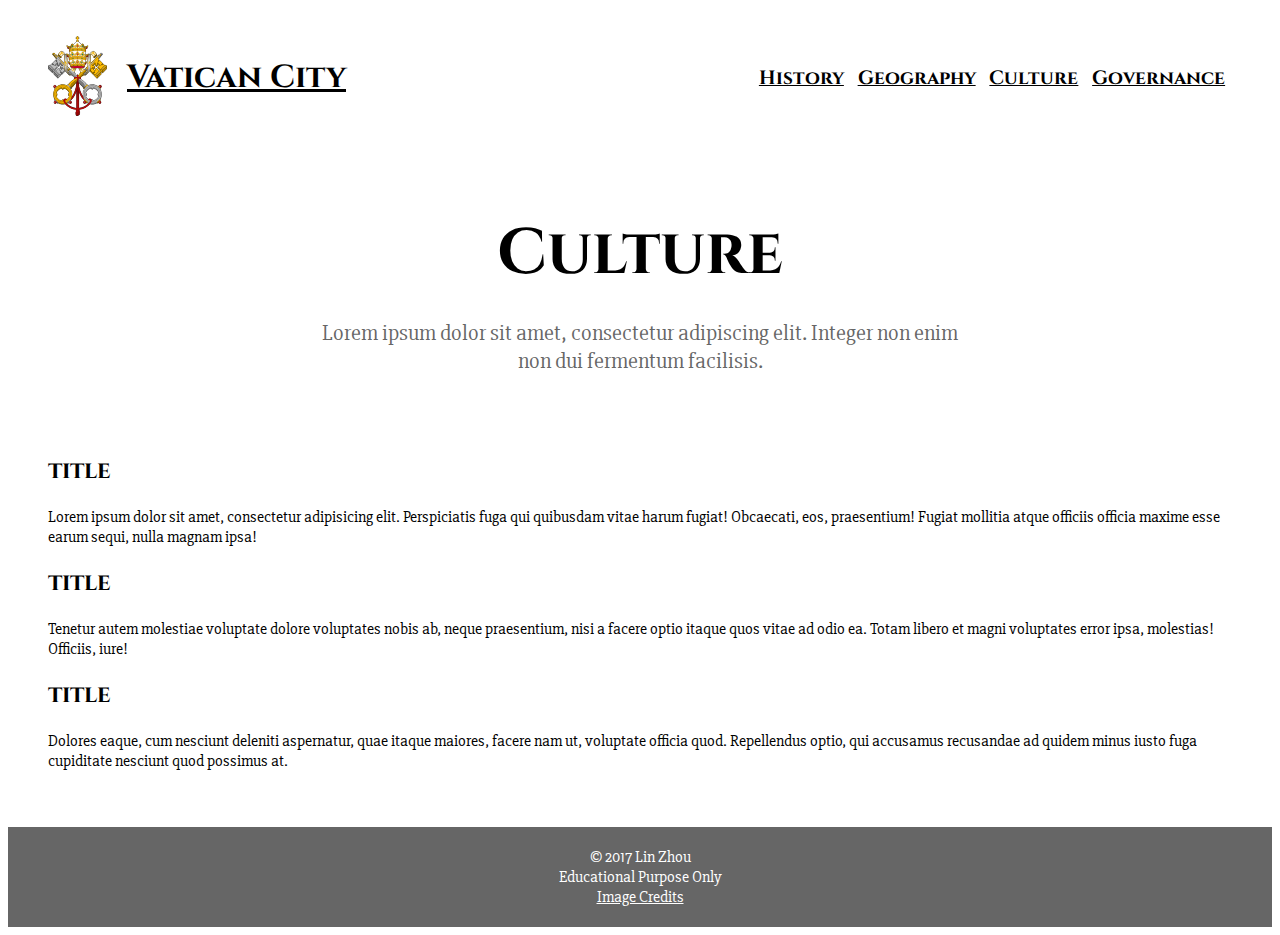
==== culture.html @ 948201d1 "css fix-up" ====
<!DOCTYPE html>
<html lang="en">
    <head>
        <meta charset="UTF-8">
        <meta name="viewport" content="width=device-width, initial-scale=1">
        <title>Culture</title>
        <link href="https://fonts.googleapis.com/css?family=Cinzel:400,700|Slabo+27px" rel="stylesheet">
        <link rel="stylesheet" href="./styles/bootstrap-reboot.min.css">
        <link rel="stylesheet" href="./styles/styles.css">
        <script src="scripts/menu.js"></script>
    </head>
    <body>
        <div class="wrapper">
            <div class="banner sub-banner">
                <header>
                    <a href="index.html"><img class="emblem" src="./images/Emblem.svg" alt="Vatican City Emblem"></a>
                    <h1><a href="index.html">Vatican City</a></h1>
                    <button class="btn-menu">☰</button>
                    <nav class="nav">
                        <ul>
                            <li><a href="index.html">Home</a></li>
                            <li><a href="history.html">History</a></li>
                            <li><a href="geography.html">Geography</a></li>
                            <li><a href="#">Culture</a></li>
                            <li><a href="governance.html">Governance</a></li>
                        </ul>
                    </nav>
                </header>
                <div class="greeting">
                    <h1>Culture</h1>
                    <p>Lorem ipsum dolor sit amet, consectetur adipiscing elit. Integer non enim non dui fermentum facilisis. </p>
                </div>
            </div>

            <main>
                <section>
                    <h2>title</h2>
                    <p>Lorem ipsum dolor sit amet, consectetur adipisicing elit. Perspiciatis fuga qui quibusdam vitae harum fugiat! Obcaecati, eos, praesentium! Fugiat mollitia atque officiis officia maxime esse earum sequi, nulla magnam ipsa!</p>
                </section>
                <section>
                    <h2>title</h2>
                    <p>Tenetur autem molestiae voluptate dolore voluptates nobis ab, neque praesentium, nisi a facere optio itaque quos vitae ad odio ea. Totam libero et magni voluptates error ipsa, molestias! Officiis, iure!</p>
                </section>
                <section>
                    <h2>title</h2>
                    <p>Dolores eaque, cum nesciunt deleniti aspernatur, quae itaque maiores, facere nam ut, voluptate officia quod. Repellendus optio, qui accusamus recusandae ad quidem minus iusto fuga cupiditate nesciunt quod possimus at.</p>
                </section>

            </main>

            <footer>
                <p>&copy; 2017 Lin Zhou</p>
                <p>Educational Purpose Only</p>
                <p><a href="credits.html">Image Credits</a></p>
            </footer> 
        </div>

    </body>
</html>
---- styles/styles.css ----
@charset "utf-8";

img {
    max-width: 100%;
    height: auto;
}

h1, h2, nav a, .btn-menu, input[type=submit] {
    font-family: "Cinzel",Georgia,Times,"Times New Roman",serif;
}
p, th, td, label, input, select {
    font-family: "Slabo 27px",Georgia,Times,"Times New Roman",serif; 
}

.wrapper {
    display: flex;
    flex-direction: column;
    min-height: 100vh;
    width: 100%;
    min-width: 320px;
    margin: 0 auto;
}

.banner {
    display: flex;
    flex-direction: column;
    padding: 20px 40px;
    font-weight: bold;
}

.home-banner {
    height: 75vh;
    min-height: 400px;
    /*  https://css-tricks.com/tinted-images-multiple-backgrounds/   */
    background: 
        linear-gradient(rgba(0,0,0,0.2), rgba(0,0,0,0.2)),
        url(../images/banner.jpg);
    background-size: cover;
    background-position: center center; 
}

.home-banner, 
.home-banner a {
    color: white;
}

.sub-banner, 
.sub-banner a {
    color: black;
}

header {  
    display: flex;
    flex-wrap: wrap;
    align-items: center;
    margin-bottom: 40px;
}

header .emblem {
    max-height: 80px;
}

header h1{
    line-height: 100px;
    margin: 0 20px;
}

header .btn-menu {
    display: none;
}

header nav ul li:first-child {
    display: none;
}

header nav {
    margin-left: auto;
    width: 480px;
}

header nav ul {
    display: flex;
    justify-content: space-around;
    height: 100%;
    width: 100%;
    margin: 0;
    padding: 0;
    list-style: none;
}

header nav a {
    font-size: 1.2rem;
}

.home-banner header a:hover,
.home-banner header a:active,
.home-banner header a:focus {
    color: white;
}

.banner .greeting {
    flex: 1;
    display: flex;
    flex-direction: column;
    justify-content: center;
}

.banner .greeting h1,
.banner .greeting h2,
.banner .greeting p{
    align-self: center;
    text-align: center;
    margin-bottom: 0;
}

.banner .greeting h1 {
    font-size: 4rem;
}
.banner .greeting h2 {
    font-size: 3rem;
}
.banner .greeting p {
    max-width: 650px;
    font-weight: normal;
    font-size: 1.4rem;
    color: #666;
}

main {
    flex: 1;
    margin: 0 auto;
    padding: 40px;
    width: 100%;
    max-width: 1200px;  
}

main.home-main {
    flex: 1;
    display: flex;
    flex-wrap: wrap;
    justify-content: space-around;
}

main.home-main section {
    flex: 0 1 250px;
    padding: 15px;
    display: flex;
    flex-direction: column;
}

main.home-main section a {
    text-align: center;
}

main.home-main section a:hover,
main.home-main section a:active,
main.home-main section a:focus {
    text-decoration: none;
}

main.home-main section a img {
    max-width: 125px;
}

main.home-main section a h2 {
    color: black;
}

main.home-main section a p {
    /*    padding: 0 15px;*/
    color: #666;
}

main .table-wrapper {
    overflow-x: auto;
    width: 100%;
}

main .table-section,
main .form-section {
    margin-bottom: 20px;
    padding: 20px;
    border-radius: 5px;
    background-color: #EEE;
}

th, td {
    min-width: 97px;
    text-align: center;
}

tr:nth-child(even) {
    background-color: #DDD;
}
.table-section p {
    margin: 0;
    text-align: right
}

.form-row {
    display: flex;
    flex-wrap: wrap;
    padding: 5px;
}

.form-row label {
    margin: 0;
    min-width: 80px;
}

.form-row input,
.form-row select {
    flex: 1;
    min-width: 200px;
    min-height: 30px;
    border-radius: 5px;
}

.form-row input[type=submit] {
    padding: 10px;
    border: none;
    border-radius: 5px;
    background-color: #0F659E;
    color: white;
    font-weight: bold;
    cursor: pointer;
}

footer {
    padding: 20px;
    background-color: #666;
    color: white;
}

footer p {
    margin: 0;
    text-align: center;
}

footer a,
footer a:hover {
    color: white;
}

@media only screen and (max-width: 900px) {
    header {
        margin-bottom: 10px;
    }
    header nav {
        width: 100%;
        background-color: rgba(0,0,0,0.2);
    }
    main.home-main section {
        flex: 1 1 320px;
        max-width: 400px;
    }
}

@media only screen and (max-width: 750px) {
    header .btn-menu {
        position: fixed;
        bottom: 20px;
        right: 5%;
        z-index: 2;

        display: block;
        width: 44px;
        height: 44px;
        background-color: rgba(0,0,0,0.4);
        border: none;
        border-radius: 5px;

        color: white;
        font-size: 2rem;
        font-weight: bold;
        cursor: pointer;
    }
    header .btn-menu:focus {
        outline: none;
    }
    header nav {
        position: fixed;
        right: 5%;
        bottom: 20px;
        height: 200px;
        width: 90%;
        max-width: 300px;
        z-index: 1;
        padding: 15px;

        background-color: rgba(0,0,0,0.7);
        border-radius: 5px;

        visibility: hidden;
        transform: scale(0);
        transform-origin: 100% 100%;
        transition: transform 0.3s, visibility 0s 0.3s;
    }
    header nav.open {
        visibility: visible;
        transform: scale(1);
        transition: transform 0.3s, visibility 0s 0s;
    }
    header nav ul {
        flex-direction: column;
        align-items: center;
    }
    header nav ul li:first-child {
        display: block;
    }
    .sub-banner nav a {
        color: white;
    }
}

@media only screen and (max-width: 540px) {
    .banner {
        padding: 10px 20px;
    }
    header .emblem{
        max-height: 60px;     
    }
    header h1 {
        min-width: inherit;
        line-height: 80px;
        font-size: 1.7rem;
    }
    main {
        padding: 0 25px;
    }
    .banner .greeting h1 {
        font-size: 12vw;
    }
    .banner .greeting h2 {
        font-size: 9vw;
    }
    .banner .greeting p {
        font-size: 1.2rem;
    }

}
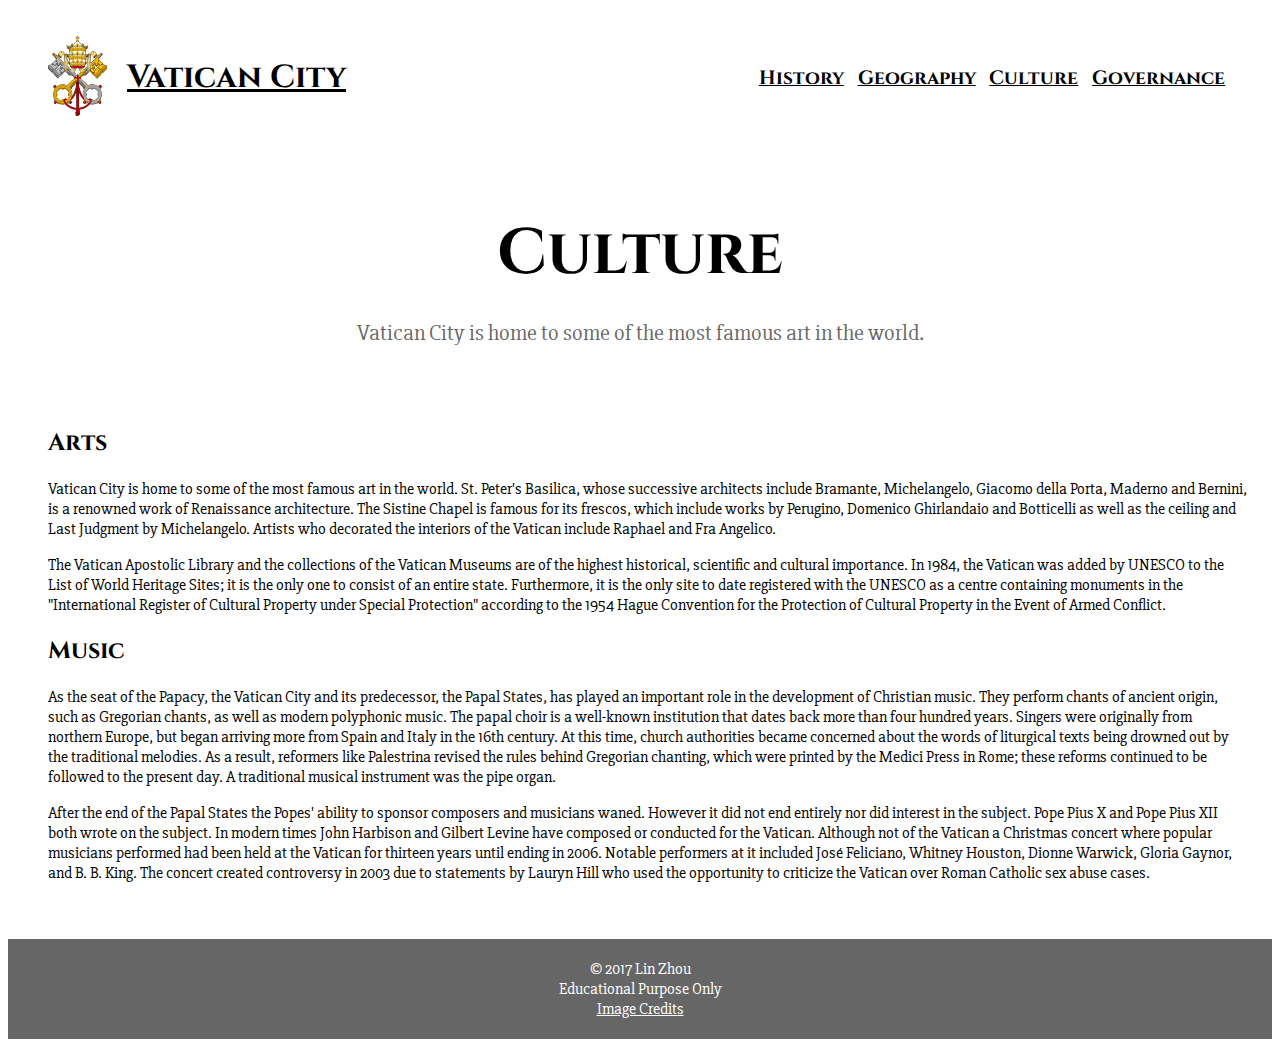
==== commit 35b97108: "de-loremified" ====
--- a/culture.html
+++ b/culture.html
@@ -28,24 +28,23 @@
                 </header>
                 <div class="greeting">
                     <h1>Culture</h1>
-                    <p>Lorem ipsum dolor sit amet, consectetur adipiscing elit. Integer non enim non dui fermentum facilisis. </p>
+                    <p>Vatican City is home to some of the most famous art in the world. </p>
                 </div>
             </div>
 
             <main>
-                <section>
-                    <h2>title</h2>
-                    <p>Lorem ipsum dolor sit amet, consectetur adipisicing elit. Perspiciatis fuga qui quibusdam vitae harum fugiat! Obcaecati, eos, praesentium! Fugiat mollitia atque officiis officia maxime esse earum sequi, nulla magnam ipsa!</p>
-                </section>
-                <section>
-                    <h2>title</h2>
-                    <p>Tenetur autem molestiae voluptate dolore voluptates nobis ab, neque praesentium, nisi a facere optio itaque quos vitae ad odio ea. Totam libero et magni voluptates error ipsa, molestias! Officiis, iure!</p>
-                </section>
-                <section>
-                    <h2>title</h2>
-                    <p>Dolores eaque, cum nesciunt deleniti aspernatur, quae itaque maiores, facere nam ut, voluptate officia quod. Repellendus optio, qui accusamus recusandae ad quidem minus iusto fuga cupiditate nesciunt quod possimus at.</p>
-                </section>
-
+                <article>
+                    <section>
+                        <h2>Arts</h2>
+                        <p>Vatican City is home to some of the most famous art in the world. St. Peter's Basilica, whose successive architects include Bramante, Michelangelo, Giacomo della Porta, Maderno and Bernini, is a renowned work of Renaissance architecture. The Sistine Chapel is famous for its frescos, which include works by Perugino, Domenico Ghirlandaio and Botticelli as well as the ceiling and Last Judgment by Michelangelo. Artists who decorated the interiors of the Vatican include Raphael and Fra Angelico.</p>
+                        <p>The Vatican Apostolic Library and the collections of the Vatican Museums are of the highest historical, scientific and cultural importance. In 1984, the Vatican was added by UNESCO to the List of World Heritage Sites; it is the only one to consist of an entire state. Furthermore, it is the only site to date registered with the UNESCO as a centre containing monuments in the "International Register of Cultural Property under Special Protection" according to the 1954 Hague Convention for the Protection of Cultural Property in the Event of Armed Conflict.</p>
+                    </section>
+                    <section>
+                        <h2>Music</h2>
+                        <p>As the seat of the Papacy, the Vatican City and its predecessor, the Papal States, has played an important role in the development of Christian music. They perform chants of ancient origin, such as Gregorian chants, as well as modern polyphonic music. The papal choir is a well-known institution that dates back more than four hundred years. Singers were originally from northern Europe, but began arriving more from Spain and Italy in the 16th century. At this time, church authorities became concerned about the words of liturgical texts being drowned out by the traditional melodies. As a result, reformers like Palestrina revised the rules behind Gregorian chanting, which were printed by the Medici Press in Rome; these reforms continued to be followed to the present day. A traditional musical instrument was the pipe organ.</p>
+                        <p>After the end of the Papal States the Popes' ability to sponsor composers and musicians waned. However it did not end entirely nor did interest in the subject. Pope Pius X and Pope Pius XII both wrote on the subject. In modern times John Harbison and Gilbert Levine have composed or conducted for the Vatican. Although not of the Vatican a Christmas concert where popular musicians performed had been held at the Vatican for thirteen years until ending in 2006. Notable performers at it included José Feliciano, Whitney Houston, Dionne Warwick, Gloria Gaynor, and B. B. King. The concert created controversy in 2003 due to statements by Lauryn Hill who used the opportunity to criticize the Vatican over Roman Catholic sex abuse cases.</p>
+                    </section>
+                </article>
             </main>
 
             <footer>
--- a/styles/styles.css
+++ b/styles/styles.css
@@ -171,6 +171,10 @@
     color: #666;
 }
 
+main article section p {
+/*    max-width: 80%*/
+}
+
 main .table-wrapper {
     overflow-x: auto;
     width: 100%;
